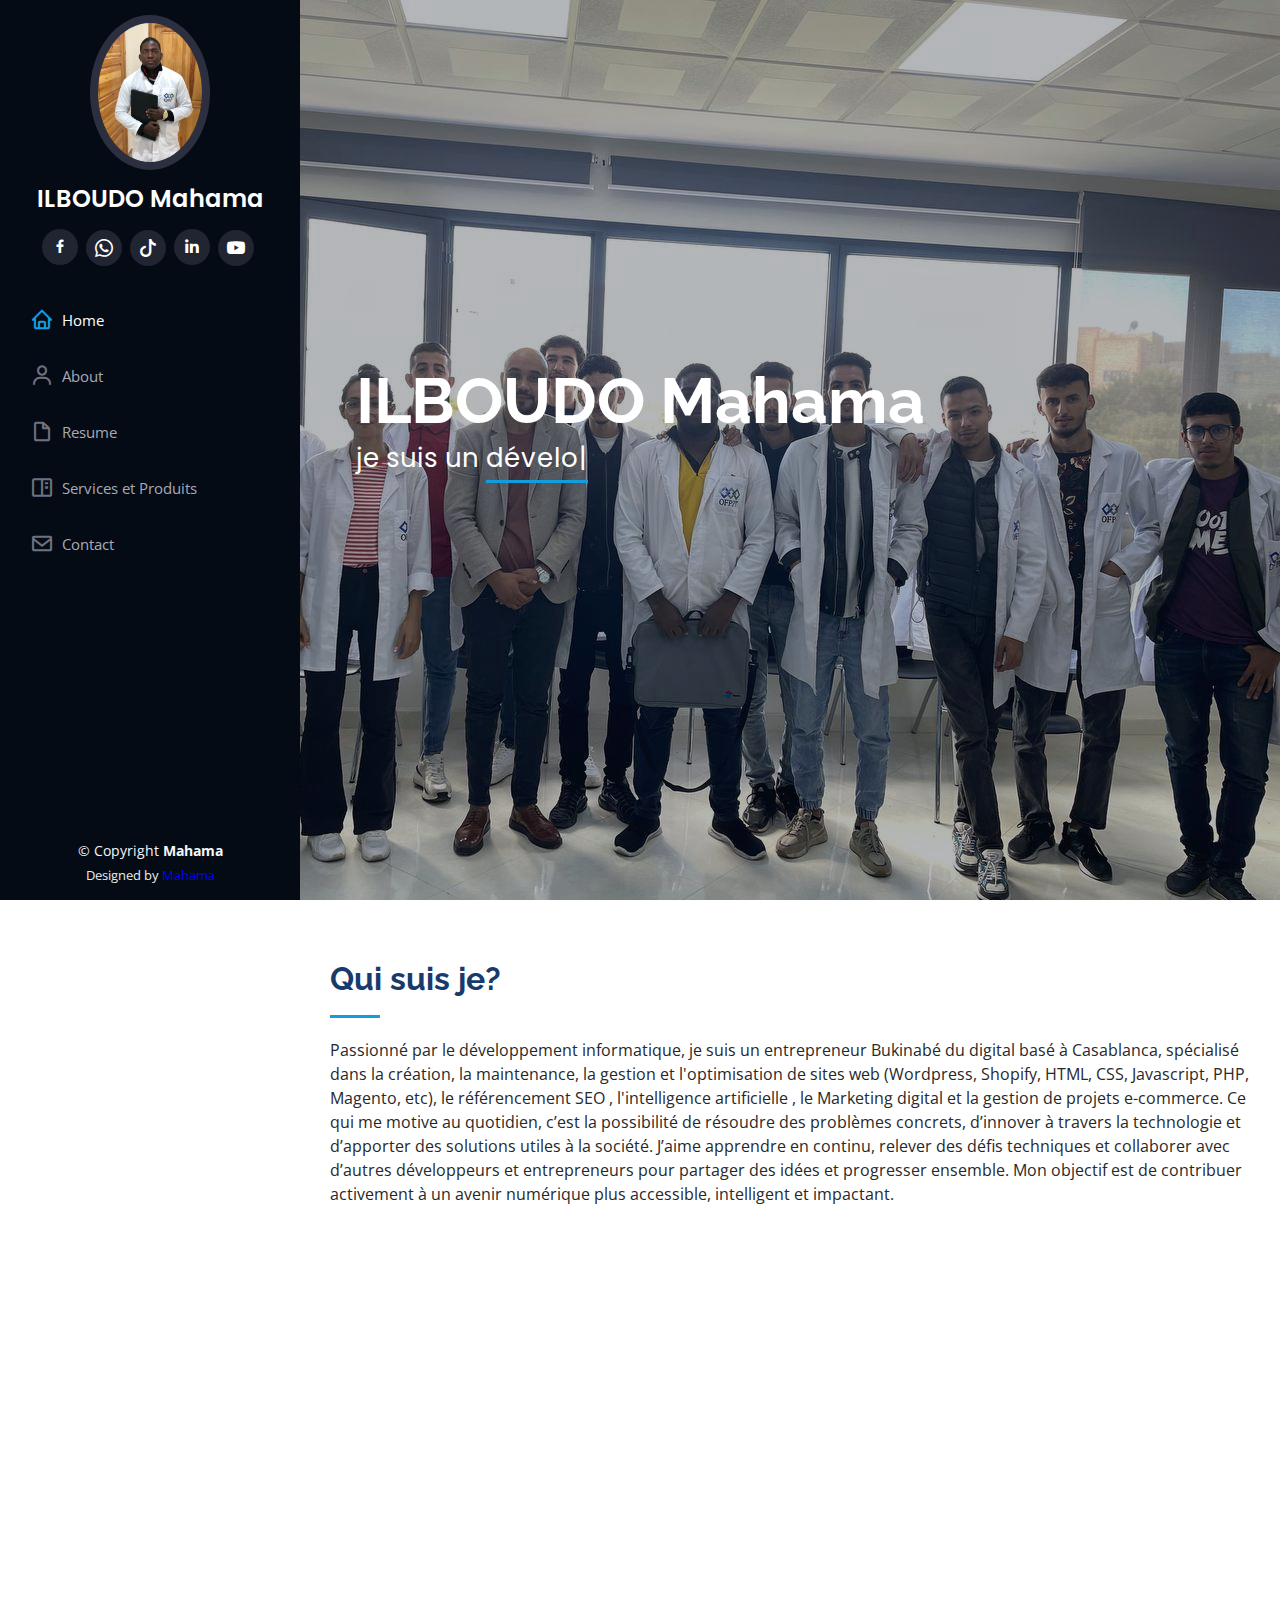
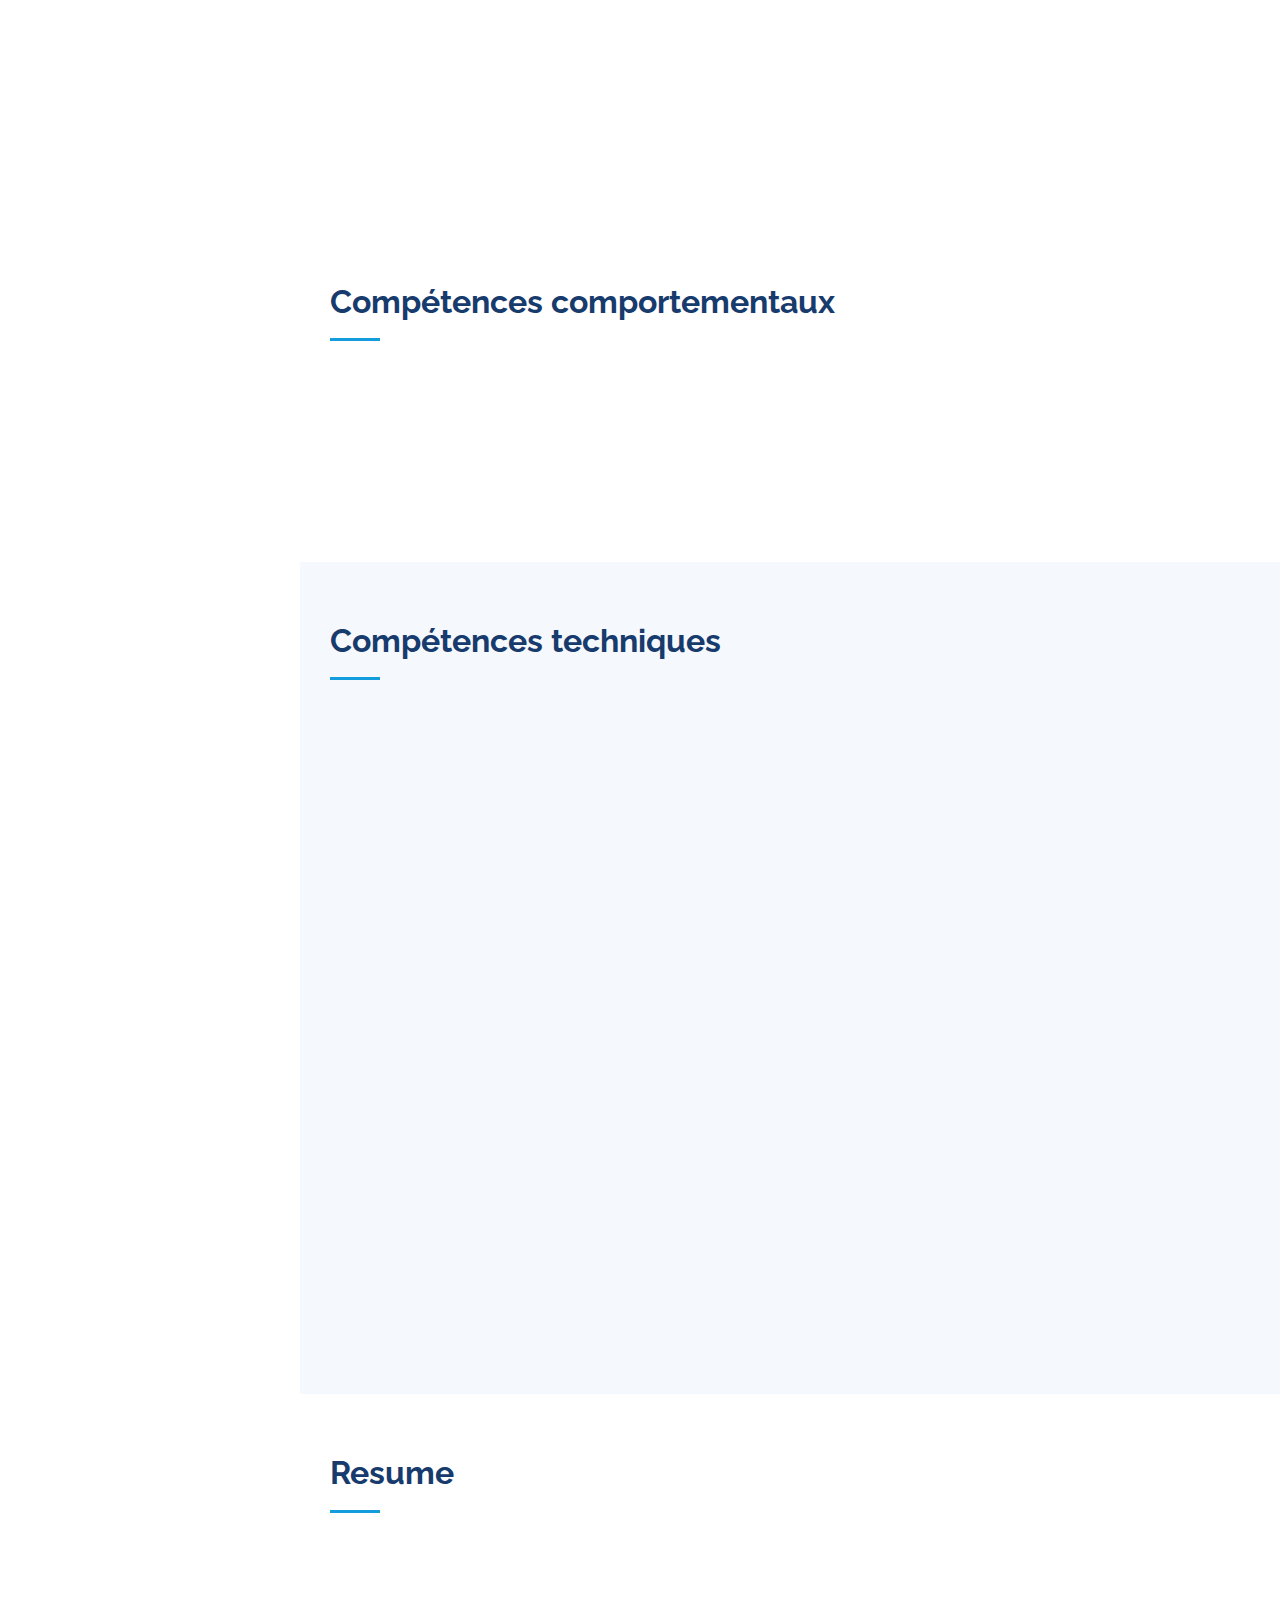
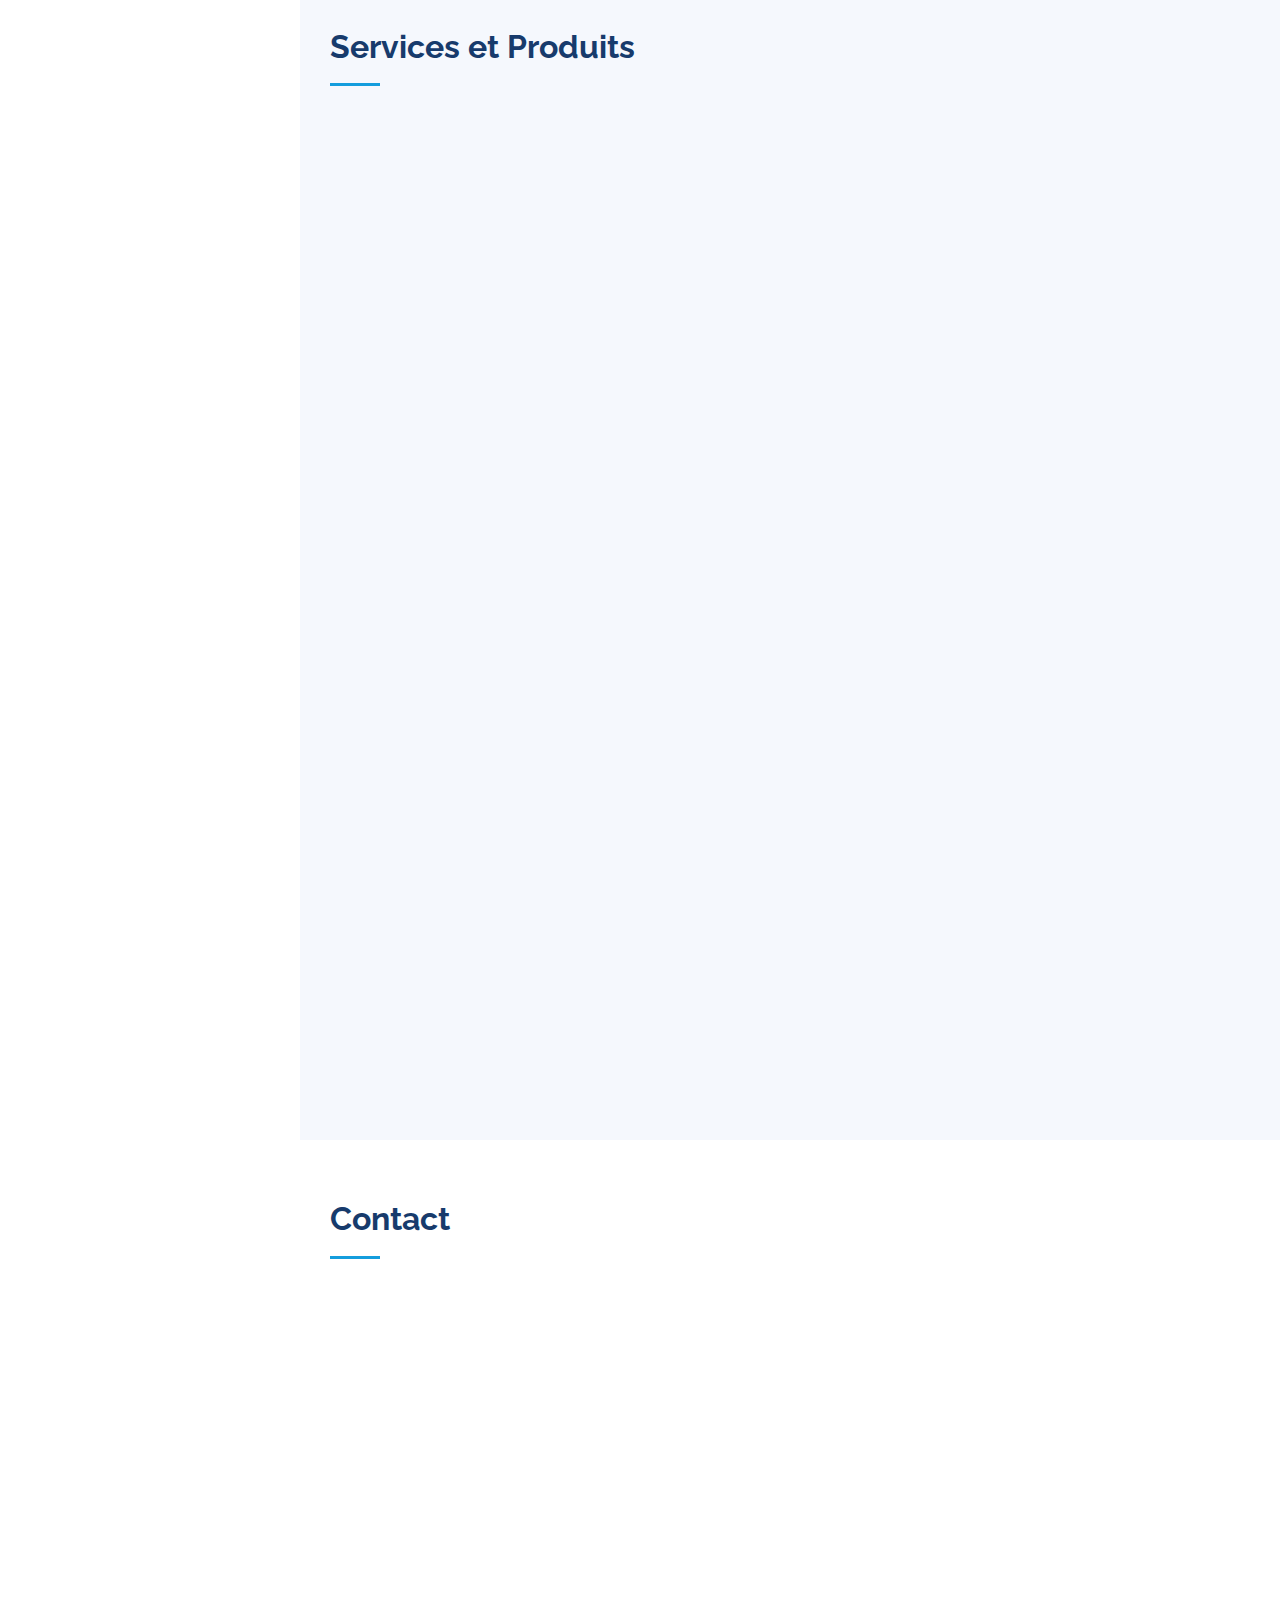
==== index.html @ ee6027db "Update index.html" ====
<!DOCTYPE html>
<html lang="en">

<head>
  <meta charset="utf-8">
  <meta content="width=device-width, initial-scale=1.0" name="viewport">

  <title>ILBOUDO Mahama</title>
  <meta content="" name="description">
  <meta content="" name="keywords">

  <!-- Favicons -->
  <link href="assets/img/logo.png" rel="icon">
  <link href="assets/img/logo.png" rel="apple-touch-icon">
  <!-- Google Fonts -->
  <link href="https://fonts.googleapis.com/css?family=Open+Sans:300,300i,400,400i,600,600i,700,700i|Raleway:300,300i,400,400i,500,500i,600,600i,700,700i|Poppins:300,300i,400,400i,500,500i,600,600i,700,700i" rel="stylesheet">

  <!-- Vendor CSS Files -->
  <link href="assets/vendor/aos/aos.css" rel="stylesheet">
  <link href="assets/vendor/bootstrap/css/bootstrap.min.css" rel="stylesheet">
  <link href="assets/vendor/bootstrap-icons/bootstrap-icons.css" rel="stylesheet">
  <link href="assets/vendor/boxicons/css/boxicons.min.css" rel="stylesheet">
  <link href="assets/vendor/glightbox/css/glightbox.min.css" rel="stylesheet">
  <link href="assets/vendor/swiper/swiper-bundle.min.css" rel="stylesheet">

  <!-- Template Main CSS File -->
  <link href="assets/css/style.css" rel="stylesheet">

  <!-- =======================================================
  * Template Name: iPortfolio
  * Updated: May 30 2023 with Bootstrap v5.3.0
  * Template URL: https://bootstrapmade.com/iportfolio-bootstrap-portfolio-websites-template/
  * Author: BootstrapMade.com
  * License: https://bootstrapmade.com/license/
  ======================================================== -->
</head>

<body>

  <!-- ======= Mobile nav toggle button ======= -->
  <i class="bi bi-list mobile-nav-toggle d-xl-none"></i>

  <!-- ======= Header ======= -->
  <header id="header">
    <div class="d-flex flex-column">

      <div class="profile">
        <img src="assets/img/MAHAMA2.jpg" alt="" class="img-fluid rounded-circle">
        <h1 class="text-light"><a href="index.html">ILBOUDO Mahama</a></h1>
        <div class="social-links mt-3 text-center">
          <a href="https://web.facebook.com/mahama.ilboudo.71" class="facebook"><i class="bx bxl-facebook"></i></a>
          
          <a href="https://wa.me/message/IKQDSU5A73U2H1" class="google-plus"><i class="bi bi-whatsapp"></i></i></a>
          <a href="https://www.tiktok.com/@Adobecan" class="google-plus"><i class="bi bi-tiktok"></i></i></a>
          
          <a href="https://www.linkedin.com/in/mahama-ilboudo-3034002a0/" class="whatsapp"><i class="bx bxl-linkedin"></i></a>
          <a href="https://www.youtube.com/@digitaleinfo3432" class="google-plus"><span class="bi bi-youtube"></span></a>
        </div>
      </div>

      <nav id="navbar" class="nav-menu navbar">
        <ul>
          <li><a href="#hero" class="nav-link scrollto active"><i class="bx bx-home"></i> <span>Home</span></a></li>
          <li><a href="#about" class="nav-link scrollto"><i class="bx bx-user"></i> <span>About</span></a></li>
          <li><a href="#resume" class="nav-link scrollto"><i class="bx bx-file-blank"></i> <span>Resume</span></a></li>
          <li><a href="#portfolio" class="nav-link scrollto"><i class="bx bx-book-content"></i> <span>Services et Produits</span></a></li>
          <li><a href="#contact" class="nav-link scrollto"><i class="bx bx-envelope"></i> <span>Contact</span></a></li>
        </ul>
      </nav><!-- .nav-menu -->
    </div>
  </header><!-- End Header -->

  <!-- ======= Hero Section ======= -->
  <section id="hero" class="d-flex flex-column justify-content-center align-items-center">
    <div class="hero-container" data-aos="fade-in">
      <h1>ILBOUDO Mahama</h1>
      <p>je suis un <span class="typed" data-typed-items="développeur full stack,Gestionnaire de contenu web,designer web,redacteur web,semi Freelancer"></span></p>
    </div>
  </section><!-- End Hero -->

  <main id="main">

    <!-- ======= About Section ======= -->
    <section id="about" class="about">
      <div class="container">

        <div class="section-title">
          <h2>Qui suis je?</h2>
          <p>
            
            Passionné par le développement informatique, je suis un entrepreneur Bukinabé du digital basé à Casablanca, spécialisé dans la création, la maintenance, la gestion et l'optimisation de sites web (Wordpress, Shopify, HTML, CSS, Javascript, PHP, Magento, etc), le référencement SEO , l'intelligence artificielle , le Marketing digital et la gestion de projets e-commerce. Ce qui me motive au quotidien, c’est la possibilité de résoudre des problèmes concrets, d’innover à travers la technologie et d’apporter des solutions utiles à la société. J’aime apprendre en continu, relever des défis techniques et collaborer avec d’autres développeurs et entrepreneurs pour partager des idées et progresser ensemble. Mon objectif est de contribuer activement à un avenir numérique plus accessible, intelligent et impactant.</p>
        </div>

        <div class="row">
          <div class="col-lg-4" data-aos="fade-right">
            <img src="assets/img/MAHAMA2.jpg" class="img-fluid" alt="">
          </div>
          <div class="col-lg-8 pt-4 pt-lg-0 content" data-aos="fade-left">
            <h3>  web full stack  &amp;  Gestionnaire de contenu web &amp; redacteur web.</h3>
            <p class="fst-italic">
              Chef d’équipe du département de la cellule de référencement de Fournipro.ma depuis fin 2023 jusqu'a nos jours, actuellement en Master, et titulaire d’une licence en développement informatique de l’INGI (Institut Noble de Gestion et d’Informatique). Diplômé de l’OFPPT (Office de la Formation Professionnelle et de la Promotion du Travail au Maroc) et de l’ISTA (Institut Spécialisé de Technologie Appliquée) en développement digital, option web full stack.Suis spécialisé dans la création, la maintenance, la gestion et l’optimisation de sites web (Wordpress, Shopify, HTML, CSS, Javascript, PHP, Magento, etc), le référencement SEO, l’intelligence artificielle, le marketing digital et la gestion de projets e-commerce.
            </p>
            <div class="row">
              <div class="col-lg-6">
                <ul>
                  <li><i class="bi bi-chevron-right"></i> <strong>Date Naissance:</strong> <span>2 NOVEMBRE 1997</span></li>
                  <li><i class="bi bi-chevron-right"></i> <strong>Age:</strong> <span>28</span></li>
                  <li><i class="bi bi-chevron-right"></i> <strong>Freelancer:</strong> <span>Semi disponible</span></li>
                  <li><i class="bi bi-chevron-right"></i> <strong>Telephone au Maroc:</strong> <span>+212 651-114235</span></li>                 
                </ul>
              </div>
              <div class="col-lg-6">
                <ul>
                  <li><i class="bi bi-chevron-right"></i> <strong>Telephone au Burkina:</strong> <span>+226 73837349</span></li>
                  <li><i class="bi bi-chevron-right"></i> <strong>ville au Maroc:</strong> <span>Casablanca</span></li>
                  
                  <li><i class="bi bi-chevron-right"></i> <strong>ville au Burkina:</strong> <span>Ouagadougou</span></li>
                  <li><i class="bi bi-chevron-right"></i> <strong>email:</strong> <span>mah.programmation15@gmail.com</span></li>

                  

                </ul>
              </div>
            </div>
            <p>
              
            </p>
          </div>
        </div>

      </div>
    </section><!-- End About Section -->

    <!-- ======= Facts Section ======= -->
    <section id="facts" class="facts">
      <div class="container">

        <div class="section-title">
          <h2>Compétences comportementaux</h2>
        </div>

        <div class="row no-gutters">

          <div class="col-lg-3 col-md-6 d-md-flex align-items-md-stretch" data-aos="fade-up">
            <div class="count-box">
              <i class="bi bi-emoji-smile"></i>
              <h4>CREATIVITÉ
              </h4>
            </div>
          </div>

          <div class="col-lg-3 col-md-6 d-md-flex align-items-md-stretch" data-aos="fade-up" data-aos-delay="100">
            <div class="count-box">
              <i class="bi bi-journal-richtext"></i>
              <h4>AUTO FORMATION</h4>
            </div>
          </div>

          <div class="col-lg-3 col-md-6 d-md-flex align-items-md-stretch" data-aos="fade-up" data-aos-delay="200">
            <div class="count-box">
              <i class="bi bi-headset"></i>
              <h4>ESPRIT D'ANALYSE</h4>
            </div>
          </div>

          <div class="col-lg-3 col-md-6 d-md-flex align-items-md-stretch" data-aos="fade-up" data-aos-delay="300">
            <div class="count-box">
              <i class="bi bi-people"></i>
              <h4>ESPRIT D'EQUIPE</h4>
            </div>
          </div>

        </div>

      </div>
    </section><!-- End Facts Section -->

    <!-- ======= Skills Section ======= -->
    <section id="skills" class="skills section-bg">
      <div class="container">

        <div class="section-title">
          <h2>Compétences techniques</h2>
        </div>

        <div class="row skills-content">

          <div class="col-lg-3" data-aos="fade-up" data-aos-delay="100">
            <h3><b>-Microsoft office</b></h3>
            <div class="progress">
              <span class="skill">Word <i class="val">60%</i></span>
              <div class="progress-bar-wrap">
                <div class="progress-bar" role="progressbar" aria-valuenow="60" aria-valuemin="0" aria-valuemax="100"></div>
              </div>
            </div>
            <div class="progress">
              <span class="skill">PowerPoint <i class="val">50%</i></span>
              <div class="progress-bar-wrap">
                <div class="progress-bar" role="progressbar" aria-valuenow="50" aria-valuemin="0" aria-valuemax="100"></div>
              </div>
            </div>
            <div class="progress">
              <span class="skill">Outlook <i class="val">50%</i></span>
              <div class="progress-bar-wrap">
                <div class="progress-bar" role="progressbar" aria-valuenow="50" aria-valuemin="0" aria-valuemax="100"></div>
              </div>
            </div>

            <div class="progress">
              <span class="skill">Excel <i class="val">40%</i></span>
              <div class="progress-bar-wrap">
                <div class="progress-bar" role="progressbar" aria-valuenow="40" aria-valuemin="0" aria-valuemax="100"></div>
              </div>
            </div>

    

          </div>
          <div class="col-lg-3" data-aos="fade-up" data-aos-delay="100">
            <h3><b>Web Design Et ADOBE</b></h3>
            <div class="progress">
              <span class="skill">canva <i class="val">80%</i></span>
              <div class="progress-bar-wrap">
                <div class="progress-bar" role="progressbar" aria-valuenow="80" aria-valuemin="0" aria-valuemax="100"></div>
              </div>
            </div>
            <div class="progress">
              <span class="skill">Figma<i class="val">50%</i></span>
              <div class="progress-bar-wrap">
                <div class="progress-bar" role="progressbar" aria-valuenow="60" aria-valuemin="0" aria-valuemax="100"></div>
              </div>
            </div>
            <div class="progress">
              <span class="skill">Photoshop<i class="val">40%</i></span>
              <div class="progress-bar-wrap">
                <div class="progress-bar" role="progressbar" aria-valuenow="50" aria-valuemin="0" aria-valuemax="100"></div>
              </div>
            </div>
            <div class="progress">
              <span class="skill">Illustrator <i class="val">30%</i></span>
              <div class="progress-bar-wrap">
                <div class="progress-bar" role="progressbar" aria-valuenow="40" aria-valuemin="0" aria-valuemax="100"></div>
              </div>
            </div>

          </div>
          <div class="col-lg-3" data-aos="fade-up" data-aos-delay="100">
            <h3><b>Developpement back end</b></h3>
            <div class="progress">
              <span class="skill">MySQL <i class="val">80%</i></span>
              <div class="progress-bar-wrap">
                <div class="progress-bar" role="progressbar" aria-valuenow="80" aria-valuemin="0" aria-valuemax="100"></div>
              </div>
            </div>
            <div class="progress">
              <span class="skill">laravel<i class="val">60%</i></span>
              <div class="progress-bar-wrap">
                <div class="progress-bar" role="progressbar" aria-valuenow="75" aria-valuemin="0" aria-valuemax="100"></div>
              </div>
            </div>
            <div class="progress">
              <span class="skill">PHP <i class="val">50%</i></span>
              <div class="progress-bar-wrap">
                <div class="progress-bar" role="progressbar" aria-valuenow="65" aria-valuemin="0" aria-valuemax="100"></div>
              </div>
            </div>
            <div class="progress">
              <span class="skill">MONGODB<i class="val">40%</i></span>
              <div class="progress-bar-wrap">
                <div class="progress-bar" role="progressbar" aria-valuenow="60" aria-valuemin="0" aria-valuemax="100"></div>
              </div>
            </div>
           
            
          </div>
        
<div class="col-lg-3" data-aos="fade-up" data-aos-delay="100">
            <h3><b>Sites web statiques(mesure)</b></h3>
            <div class="progress">
              <span class="skill">HTML <i class="val">95%</i></span>
              <div class="progress-bar-wrap">
                <div class="progress-bar" role="progressbar" aria-valuenow="95" aria-valuemin="0" aria-valuemax="100"></div>
              </div>
            </div>

            <div class="progress">
              <span class="skill">CSS <i class="val">80%</i></span>
              <div class="progress-bar-wrap">
                <div class="progress-bar" role="progressbar" aria-valuenow="80" aria-valuemin="0" aria-valuemax="100"></div>
              </div>
            </div>
            <div class="progress">
              <span class="skill">Bootstrap <i class="val">70%</i></span>
              <div class="progress-bar-wrap">
                <div class="progress-bar" role="progressbar" aria-valuenow="70" aria-valuemin="0" aria-valuemax="100"></div>
              </div>
            </div>

            <div class="progress">
              <span class="skill">JavaScript et Jquery  <i class="val">65%</i></span>
              <div class="progress-bar-wrap">
                <div class="progress-bar" role="progressbar" aria-valuenow="65" aria-valuemin="0" aria-valuemax="100"></div>
              </div>
            </div>

          </div>

          <div class="col-lg-3" data-aos="fade-up">
                <h3><b>Sites web dynamiques</b></h3>
                <div class="progress">
                  <span class="skill">MySQL <i class="val">80%</i></span>
                  <div class="progress-bar-wrap">
                    <div class="progress-bar" role="progressbar" aria-valuenow="80" aria-valuemin="0" aria-valuemax="100"></div>
                  </div>
                </div>
            
            <div class="progress">
              <span class="skill">PHP et PYTHON<i class="val">65%</i></span>
              <div class="progress-bar-wrap">
                <div class="progress-bar" role="progressbar" aria-valuenow="65" aria-valuemin="0" aria-valuemax="100"></div>
              </div>
            </div>

            <div class="progress">
              <span class="skill">MONGODB <i class="val">65%</i></span>
              <div class="progress-bar-wrap">
                <div class="progress-bar" role="progressbar" aria-valuenow="65" aria-valuemin="0" aria-valuemax="100"></div>
              </div>
            </div>
            

           
           
          </div>

          <div class="col-lg-3" data-aos="fade-up" data-aos-delay="100">
              <h3><b>intelligence artificielle</b></h3>
            <div class="progress">
              <span class="skill">Le Texte : ChatGPT, DeepSeek, Gemini, etc<i class="val">90%</i></span>
              <div class="progress-bar-wrap">
                <div class="progress-bar" role="progressbar" aria-valuenow="90" aria-valuemin="0" aria-valuemax="100"></div>
              </div>
            </div>

              <div class="progress">
                <span class="skill">L'Image : Midjourney, DALL·E 3, etc<i class="val">65%</i></span>
                <div class="progress-bar-wrap">
                  <div class="progress-bar" role="progressbar" aria-valuenow="65" aria-valuemin="0" aria-valuemax="100"></div>
                </div>
              </div>
              
            
            <div class="progress">
              <span class="skill">La Voix / Audio : ElevenLabs, Suno AI, etc <i class="val">50%</i></span>
              <div class="progress-bar-wrap">
                <div class="progress-bar" role="progressbar" aria-valuenow="50" aria-valuemin="0" aria-valuemax="100"></div>
              </div>
            </div>
           


          </div>
          <div class="col-lg-3" data-aos="fade-up" data-aos-delay="100">
            <h3><b>Gestion De Base De Donnée</b></h3>
            <div class="progress">
              <span class="skill">MySQL <i class="val">80%</i></span>
              <div class="progress-bar-wrap">
                <div class="progress-bar" role="progressbar" aria-valuenow="80" aria-valuemin="0" aria-valuemax="100"></div>
              </div>
            </div>

            <div class="progress">
              <span class="skill">MONGODB <i class="val">65%</i></span>
              <div class="progress-bar-wrap">
                <div class="progress-bar" role="progressbar" aria-valuenow="65" aria-valuemin="0" aria-valuemax="100"></div>
              </div>
            </div>
            <div class="progress">
              <span class="skill">Oracle SQL Developper <i class="val">35%</i></span>
              <div class="progress-bar-wrap">
                <div class="progress-bar" role="progressbar" aria-valuenow="35" aria-valuemin="0" aria-valuemax="100"></div>
              </div>
            </div>
          </div>
         
          <div class="col-lg-3" data-aos="fade-up" data-aos-delay="100">
            <h3><b>Technologies CMS et Approche Agile</b></h3>
            <div class="progress">
              <span class="skill">WordPress/Magento/shopify<i class="val">65%</i></span>
              <div class="progress-bar-wrap">
                <div class="progress-bar" role="progressbar" aria-valuenow="65" aria-valuemin="0" aria-valuemax="100"></div>
              </div>
            </div>

            <div class="progress">
              <span class="skill">Hostinger/SiteGround/Bluehost/OVHcloud<i class="val">70%</i></span>
              <div class="progress-bar-wrap">
                <div class="progress-bar" role="progressbar" aria-valuenow="70" aria-valuemin="0" aria-valuemax="100"></div>
              </div>
            </div>

            <div class="progress">
              <span class="skill">GIT HUB ET GIT LAB;JIRA et UML <i class="val">45%</i></span>
              <div class="progress-bar-wrap">
                <div class="progress-bar" role="progressbar" aria-valuenow="45" aria-valuemin="0" aria-valuemax="100"></div>
              </div>
            </div>

          </div>

        </div>

      </div>
    </section><!-- End Skills Section -->

    <!-- ======= Resume Section ======= -->
    <section id="resume" class="resume">
      <div class="container">

        <div class="section-title">
          <h2>Resume</h2>
          
        </div>
            
        <div class="row">
          <div class="col-lg-6" data-aos="fade-up">
            <h3 class="resume-title">Resumé</h3>
            <div class="resume-item pb-0">
              <h4>ILBOUDO Mahama</h4>
              <ul>
                <li>Ouagadougou,pissy</li>
                <li>(+226) 73837349</li>
                <li>(+212) 651-114235</li>
                <li>mah.programmation15@gmail.com</li>
                <li>mahamailboudo15@gmail.com</li>
              </ul>
            </div>

            <h3 class="resume-title">Formations</h3>
            <div class="resume-item">
              <h4>Master en developpement informatique (de nos jours) </h4>
              <h5>2024 - Nos jours</h5>
              <p style="color: blue;"><em>Institut Noble de Gestion et d’Informatique ,Casablanca au Maroc</em></p>
              <p>Actuellement en Master en développement informatique, une formation avancée axée sur les technologies émergentes telles que l’intelligence artificielle, le cloud computing, la cybersécurité, les architectures logicielles modernes, le DevOps et les méthodes agiles. Ce parcours vise à approfondir mes compétences en conception, développement et gestion de solutions numériques complexes, tout en intégrant les enjeux actuels de performance, d’innovation et de transformation digitale.
              </p>
            </div>
            <div class="resume-item">
              <h4>Licence en developpement informatique </h4>
              <h5>2023 - 2024</h5>
              <p style="color: blue;"><em>Institut Noble de Gestion et d’Informatique ,Casablanca au Maroc</em></p>
              <p>Titulaire d’une licence en développement informatique obtenue à l’INGI (Institut Noble de Gestion et d’Informatique), où j’ai acquis des compétences solides en programmation, conception de systèmes, bases de données, et développement d’applications web et mobiles.
              </p>
            </div>
            <div class="resume-item">
              <h4>Diplome de technicien spécecialisé en developpement digital option web full stack </h4>
              <h5>2021 - 2023</h5>
              <p style="color: blue;"><em>Institut Spécialisé de Technologie Appliquée de Dakhla au Maroc</em></p>
              <p>Diplômé de l’OFPPT (Office de la formation professionel et la promotion du travail) et de l’ISTA (Institut Spécialisé de Technologie Appliquée) en développement digital, option web full stack, avec une formation axée sur la création de sites web dynamiques, la maîtrise des langages front-end et back-end, ainsi que la gestion de projets numériques.
              </p>
            </div>
            <div class="resume-item">
              <h4>BACCALAUREATS  SCIENTIFIQUE SERIE D</h4>
              <h5>2017 - 2021</h5>
              <p style="color: blue;"><em>lycée Privé Sinfra,Ouagadougou</em></p>
            </div>
            
          </div>
          <div class="col-lg-6" data-aos="fade-up" data-aos-delay="100">
            <h3 class="resume-title">Experiences professionnels et autres</h3>
             <div class="resume-item">
              <h4>GESTIONNAIRE DE CONTENU WEB dans la société <span href="https://www.fournipro.ma/" style="color:red">Fournipro.ma</span> <span style="color:blue">(fin 2023 jusqu'à nos jours)</span> au Maroc</h4>
              <ul>
                <li>Chef d’équipe du département la cellule de référencement</li>
                <li>Traitement des mails entrants concernant le référencement et mise à jour</li>
                <li>Alimentation de la page d'accueil du site</li>
                <li>Référencement des produits sur le site</li>
                <li>Developpement de pages web</li>
                <li>Mise à jours des produits sur le site</li>
                <li>Recherche des produits</li>
                <li>Supervision des activités globales de la cellule</li>
              </ul>
            </div>
            <div class="resume-item">
              <h4>Stagiaire Etudiant à wilaya Dakhla au Maroc</h4>
              <ul>
                <li>developpement d'une application de gestion de contacts avec JavaScript</li>
                <li>Saisie de donné dans l'application</li>
              </ul>
            </div>
            <div class="resume-item">
              <h4>CERTIFICATIONS ET ATTESTATIONS</h4>
              <ul>
                <li>Attestations de Stage à wilaya dakhla,Maroc</li>
                <li>certificat en Word</li>
                <li>certificat en Excel</li>
                <li>certifié en canva</li>
              </ul>
            </div>
            <div class="resume-item">
              <h4>PROJETS</h4>
              <ul>
                <li>developpement de mon portfolio</li>
                <li>developpement d'une application CRUD avec Node js et PHP</li>
                <li>developpement d'un Site e-ecommerce de vente de vêtement et accassoires avec php et JavaScript</li>
                <li>developpement d'une application de gestion de contacts avec JavaScript</li>
                
              </ul>
            <div class="resume-item">
              <h4>Langues parlée</h4>
              <ul>
                <li>Francais(parlé et ecrit)</li>
                <li>anglais(ecrit)</li>
                <li>Moorée(parlé)</li>
                
              </ul>
            </div>
          </div>
        </div>

      </div>
    </section><!-- End Resume Section -->

    <!-- ======= Portfolio Section ======= -->
    <section id="portfolio" class="portfolio section-bg">
      <div class="container">

        <div class="section-title">
          <h2>Services et Produits</h2>
        </div>

        <div class="row" data-aos="fade-up">
          <div class="col-lg-12 d-flex justify-content-center">
            <ul id="portfolio-flters">
              <li data-filter="*" class="filter-active">TOUT</li>
              <li data-filter=".filter-app">Services</li>
              <li data-filter=".filter-card">Formations</li>
              <li data-filter=".filter-web">Produits</li>
            </ul>
          </div>
        </div>

        <div class="row portfolio-container" data-aos="fade-up" data-aos-delay="100">

          <div class="col-lg-4 col-md-6 portfolio-item filter-app">
            <div class="portfolio-wrap">
              <img src="assets/img/portfolio/service1.png" style="height: 350px;" class="img-fluid" alt="">
              <div class="portfolio-links">
                <a href="assets/img/portfolio/service1.png"   data-gallery="portfolioGallery" class="portfolio-lightbox" title="Notre expertise dans la création de sites web vous garantit une présence en ligne convaincante. Que vous ayez besoin d'un site d'entreprise, e-commerce, professionnel, pour un restaurant, un artiste ou un organisme à but non lucratif, nous sommes là pour concevoir une plateforme sur mesure qui atteint vos objectifs."><i class="bx bx-plus"></i></a>
                <a href="Service-details.html" title="More Details"><i class="bx bx-link"></i></a>
              </div>
            </div>
          </div>

          <div class="col-lg-4 col-md-6 portfolio-item filter-web">
            <div class="portfolio-wrap">
              <img src="assets/img/portfolio/formation1.png" style="height: 350px;" class="img-fluid" alt="">
              <div class="portfolio-links">
                <a href="assets/img/portfolio/formation1.png" data-gallery="portfolioGallery" class="portfolio-lightbox" title="Vous etes commerçants,formateurs,entrepreneurs,etc, et vous avez besoin de vendre vos produits et Services ou de multiplié vos vente sur whatsapp???  Amplifiez vos ventes sur WhatsApp avec BotMaster qui est notre outil révolutionnaire.Avec BotMaster,vous Pouvez:</br> extraire les contacts de vos groupes whatsapp</br>enregistré les contact de vos groupes whatsapp</br>envoyé des message,des vidéos et des images simultanement en masse à vos contact et vos groupes whatsapp</br>envoyé des buttons personnalisées</br>Faire des menu et des cataloges de vente</br>"><i class="bx bx-plus"></i></a>
                <a href="Service-details.html" title="More Details"><i class="bx bx-link"></i></a>
              </div>
            </div>
          </div>

          <div class="col-lg-4 col-md-6 portfolio-item filter-app">
            <div class="portfolio-wrap">
              <img src="assets/img/portfolio/produit1.png" style="height: 350px;" class="img-fluid" alt="">
              <div class="portfolio-links">
                <a href="assets/img/portfolio/produit2.png" data-gallery="portfolioGallery" class="portfolio-lightbox" title="Confiez-nous la réalisation de vos besoins graphiques et donnez vie à votre vision créative. Que ce soit pour des affiches percutantes, des logos uniques, des montages vidéo captivants ou des flyers attrayants, notre équipe de graphistes talentueux vous offre des solutions sur mesure qui reflètent votre identité et captivent votre public cible. Faites confiance à notre expertise et obtenez des créations graphiques remarquables qui vous démarquent de la concurrence."><i class="bx bx-plus"></i></a>
                <a href="Service-details.html" title="More Details"><i class="bx bx-link"></i></a>
              </div>
            </div>
          </div>

          <div class="col-lg-4 col-md-6 portfolio-item filter-card">
            <div class="portfolio-wrap">
              <img src="assets/img/portfolio/service2.png" style="height: 350px;" class="img-fluid" alt="">
              <div class="portfolio-links">
                <a href="assets/img/portfolio/service2.png" data-gallery="portfolioGallery" class="portfolio-lightbox" title="Nos formations en marketing digital vous fourniront les connaissances et compétences nécessaires pour maîtriser les stratégies les plus efficaces. Restez compétitif dans un monde numérique en constante évolution et atteignez vos objectifs commerciaux grâce à notre expertise.Nos formations en marketing digital sont conçues pour s'adapter à votre emploi du temps chargé. Vous pouvez apprendre à votre rythme, où que vous soyez, grâce à notre plateforme en ligne conviviale"><i class="bx bx-plus"></i></a>
                <a href="Service-details.html" title="More Details"><i class="bx bx-link"></i></a>
              </div>
            </div>
          </div>

          <div class="col-lg-4 col-md-6 portfolio-item filter-web">
            <div class="portfolio-wrap">
              <img src="assets/img/portfolio/formation2.png" style="height: 350px;" class="img-fluid" alt="">
              <div class="portfolio-links">
                <a href="assets/img/portfolio/formation2.png" data-gallery="portfolioGallery" class="portfolio-lightbox" title="Explorez notre gamme de produits numériques de pointe, conçus pour améliorer votre productivité et votre expérience technologique. Des ordinateurs puissants aux PC portables légers, des claviers ergonomiques aux imprimantes performantes et des souris précises, nous vous offrons des solutions technologiques fiables pour répondre à tous vos besoins. Faites confiance à notre expertise et équipez-vous des meilleurs outils pour atteindre vos objectifs numériques."><i class="bx bx-plus"></i></a>
                <a href="Service-details.html" title="More Details"><i class="bx bx-link"></i></a>
              </div>
            </div>
          </div>

          <div class="col-lg-4 col-md-6 portfolio-item filter-app">
            <div class="portfolio-wrap">
              <img src="assets/img/portfolio/produit2.png" style="height: 350px;" class="img-fluid" alt="">
              <div class="portfolio-links">
                <a href="assets/img/portfolio/produit2.png" data-gallery="portfolioGallery" class="portfolio-lightbox" title="Faite nous confiance et nous confié la création de vos sites.Notre expertise dans la création de sites web vous garantit une présence en ligne convaincante. Que vous ayez besoin d'un site d'entreprise, e-commerce, professionnel, pour un restaurant, un artiste ou un organisme à but non lucratif, nous sommes là pour concevoir une plateforme sur mesure qui atteint vos objectifs."><i class="bx bx-plus"></i></a>
                <a href="Service-details.html" title="More Details"><i class="bx bx-link"></i></a>
              </div>
            </div>
          </div>

          <div class="col-lg-4 col-md-6 portfolio-item filter-card">
            <div class="portfolio-wrap">
              <img src="assets/img/portfolio/service3.png" style="height: 350px;" class="img-fluid" alt="">
              <div class="portfolio-links">
                <a href="assets/img/portfolio/service3.png" data-gallery="portfolioGallery" class="portfolio-lightbox" title="Développez votre créativité artistique et maîtrisez les compétences essentielles en graphisme avec nos formations de pointe. Apprenez les techniques de design, l'utilisation des logiciels graphiques et créez des visuels époustouflants. Devenez un graphiste professionnel et démarquez-vous dans l'industrie créative."><i class="bx bx-plus"></i></a>
                <a href="Service-details.html" title="More Details"><i class="bx bx-link"></i></a>
              </div>
            </div>
          </div>

          <div class="col-lg-4 col-md-6 portfolio-item filter-card">
            <div class="portfolio-wrap">
              <img src="assets/img/portfolio/formation3.png" style="height: 350px;" class="img-fluid" alt="">
              <div class="portfolio-links">
                <a href="assets/img/portfolio/formation3.png" data-gallery="portfolioGallery" class="portfolio-lightbox" title="Maîtrisez l'art de la création de sites web avec nos formations de pointe. Devenez un expert en codage, conception et expérience utilisateur. Créez des sites web professionnels, attrayants et optimisés pour les moteurs de recherche. Obtenez des compétences recherchées et ouvrez la porte à de nouvelles opportunités professionnelles passionnantes."><i class="bx bx-plus"></i></a>
                <a href="Service-details.html" title="More Details"><i class="bx bx-link"></i></a>
              </div>
            </div>
          </div>

          <div class="col-lg-4 col-md-6 portfolio-item filter-web">
            <div class="portfolio-wrap">
              <img src="assets/img/portfolio/produit3.png" style="height: 350px;" class="img-fluid" alt="">
              <div class="portfolio-links">
                <a href="assets/img/portfolio/produit3.png" data-gallery="portfolioGallery" class="portfolio-lightbox" title="Découvrez notre collection exclusive de produits de vente haut de gamme. Des chaussures élégantes aux sacs de luxe, des parfums envoûtants aux montres raffinées et des chapeaux tendance, nous vous offrons le choix ultime pour affirmer votre style. Obtenez des articles de qualité exceptionnelle qui ajoutent une touche d'élégance à votre garde-robe."><i class="bx bx-plus"></i></a>
                <a href="Service-details.html" title="More Details"><i class="bx bx-link"></i></a>
              </div>
            </div>
          </div>

        </div>

      </div>
    </section><!-- End Portfolio Section -->

    
    <!-- ======= Contact Section ======= -->
    <section id="contact" class="contact">
      <div class="container">

        <div class="section-title">
          <h2>Contact</h2>
        </div>

        <div class="row" data-aos="fade-in">

          <div class="col-lg-5 d-flex align-items-stretch">
            <div class="info">
              <div class="address">
                <i class="bi bi-geo-alt"></i>
                <h4>Address:</h4>
                <p>HAY AL WAHDA AVENUE ISKARNA RESIDENCE ALAE-EDDINE NR 525 DAKHLA AU MAROC</p>
              </div>

              <div class="email">
                <i class="bi bi-envelope"></i>
                <h4>Email:</h4>
                <p>mah.programmation15@gmail.com</p>
              </div>

              <div class="phone">
                <i class="bi bi-phone"></i>
                <h4>WhatsApp:</h4>
                <p>+212 651-114235 ou +226 73837349</p>
              </div>

              <iframe src="https://www.google.com/maps/embed?pb=!1m18!1m12!1m3!1d3940.3974299789966!2d-15.93748063745711!3d23.722147438573916!2m3!1f0!2f0!3f0!3m2!1i1024!2i768!4f13.1!3m3!1m2!1s0xc22485aaaaaaaab%3A0xe520dce50e7f4ec!2sIsta%20dakhla!5e0!3m2!1sfr!2s!4v1687002321902!5m2!1sfr!2s"  style="border:0; width: 100%; height: 290px;" frameborder="0" allowfullscreen="" loading="lazy" referrerpolicy="no-referrer-when-downgrade"></iframe>         
            </div>

          </div>
          
          <div class="col-lg-7 mt-5 mt-lg-0 d-flex align-items-stretch">
            <iframe width="853" height="600" src="https://www.youtube.com/embed/tTkHGw9UhoM" title="Google Vient De Fermer Son Intelligence Artificielle Après Avoir Révélé Cela" frameborder="0" allow="accelerometer; autoplay; clipboard-write; encrypted-media; gyroscope; picture-in-picture; web-share" allowfullscreen></iframe>
            </div>
          </div>

        </div>

      </div>
    </section><!-- End Contact Section -->

  </main><!-- End #main -->

  <!-- ======= Footer ======= -->
  <footer id="footer">
    <div class="container">
      <div class="copyright">
        &copy; Copyright <strong><span>Mahama</span></strong>
      </div>
      <div class="credits">
        <!-- All the links in the footer should remain intact. -->
        <!-- You can delete the links only if you purchased the pro version. -->
        <!-- Licensing information: https://bootstrapmade.com/license/ -->
        <!-- Purchase the pro version with working PHP/AJAX contact form: https://bootstrapmade.com/iportfolio-bootstrap-portfolio-websites-template/ -->
        Designed by <span style="color: blue;">Mahama</span></a>
      </div>
    </div>
  </footer><!-- End  Footer -->

  <a href="#" class="back-to-top d-flex align-items-center justify-content-center"><i class="bi bi-arrow-up-short"></i></a>

  <!-- Vendor JS Files -->
  <script src="assets/vendor/purecounter/purecounter_vanilla.js"></script>
  <script src="assets/vendor/aos/aos.js"></script>
  <script src="assets/vendor/bootstrap/js/bootstrap.bundle.min.js"></script>
  <script src="assets/vendor/glightbox/js/glightbox.min.js"></script>
  <script src="assets/vendor/isotope-layout/isotope.pkgd.min.js"></script>
  <script src="assets/vendor/swiper/swiper-bundle.min.js"></script>
  <script src="assets/vendor/typed.js/typed.umd.js"></script>
  <script src="assets/vendor/waypoints/noframework.waypoints.js"></script>
  <script src="assets/vendor/php-email-form/validate.js"></script>

  <!-- Template Main JS File -->
  <script src="assets/js/main.js"></script>

</body>

</html>
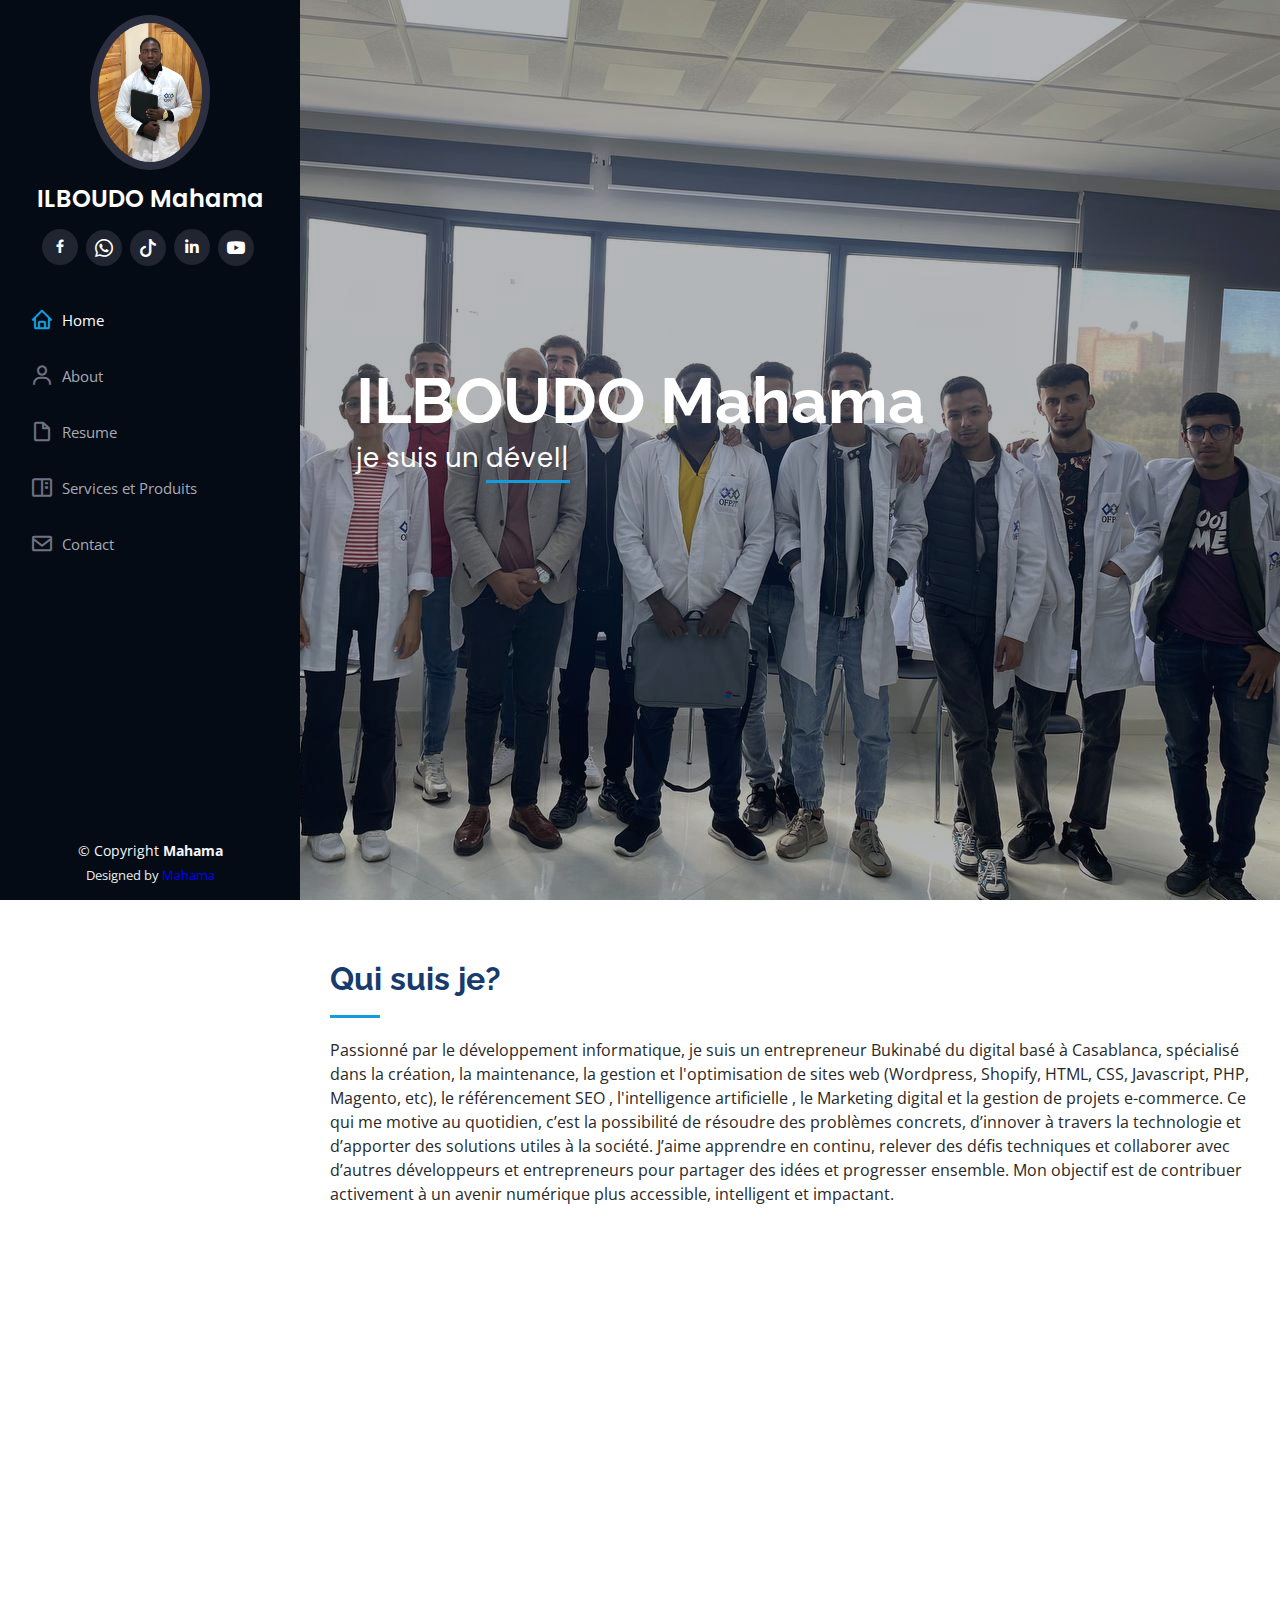
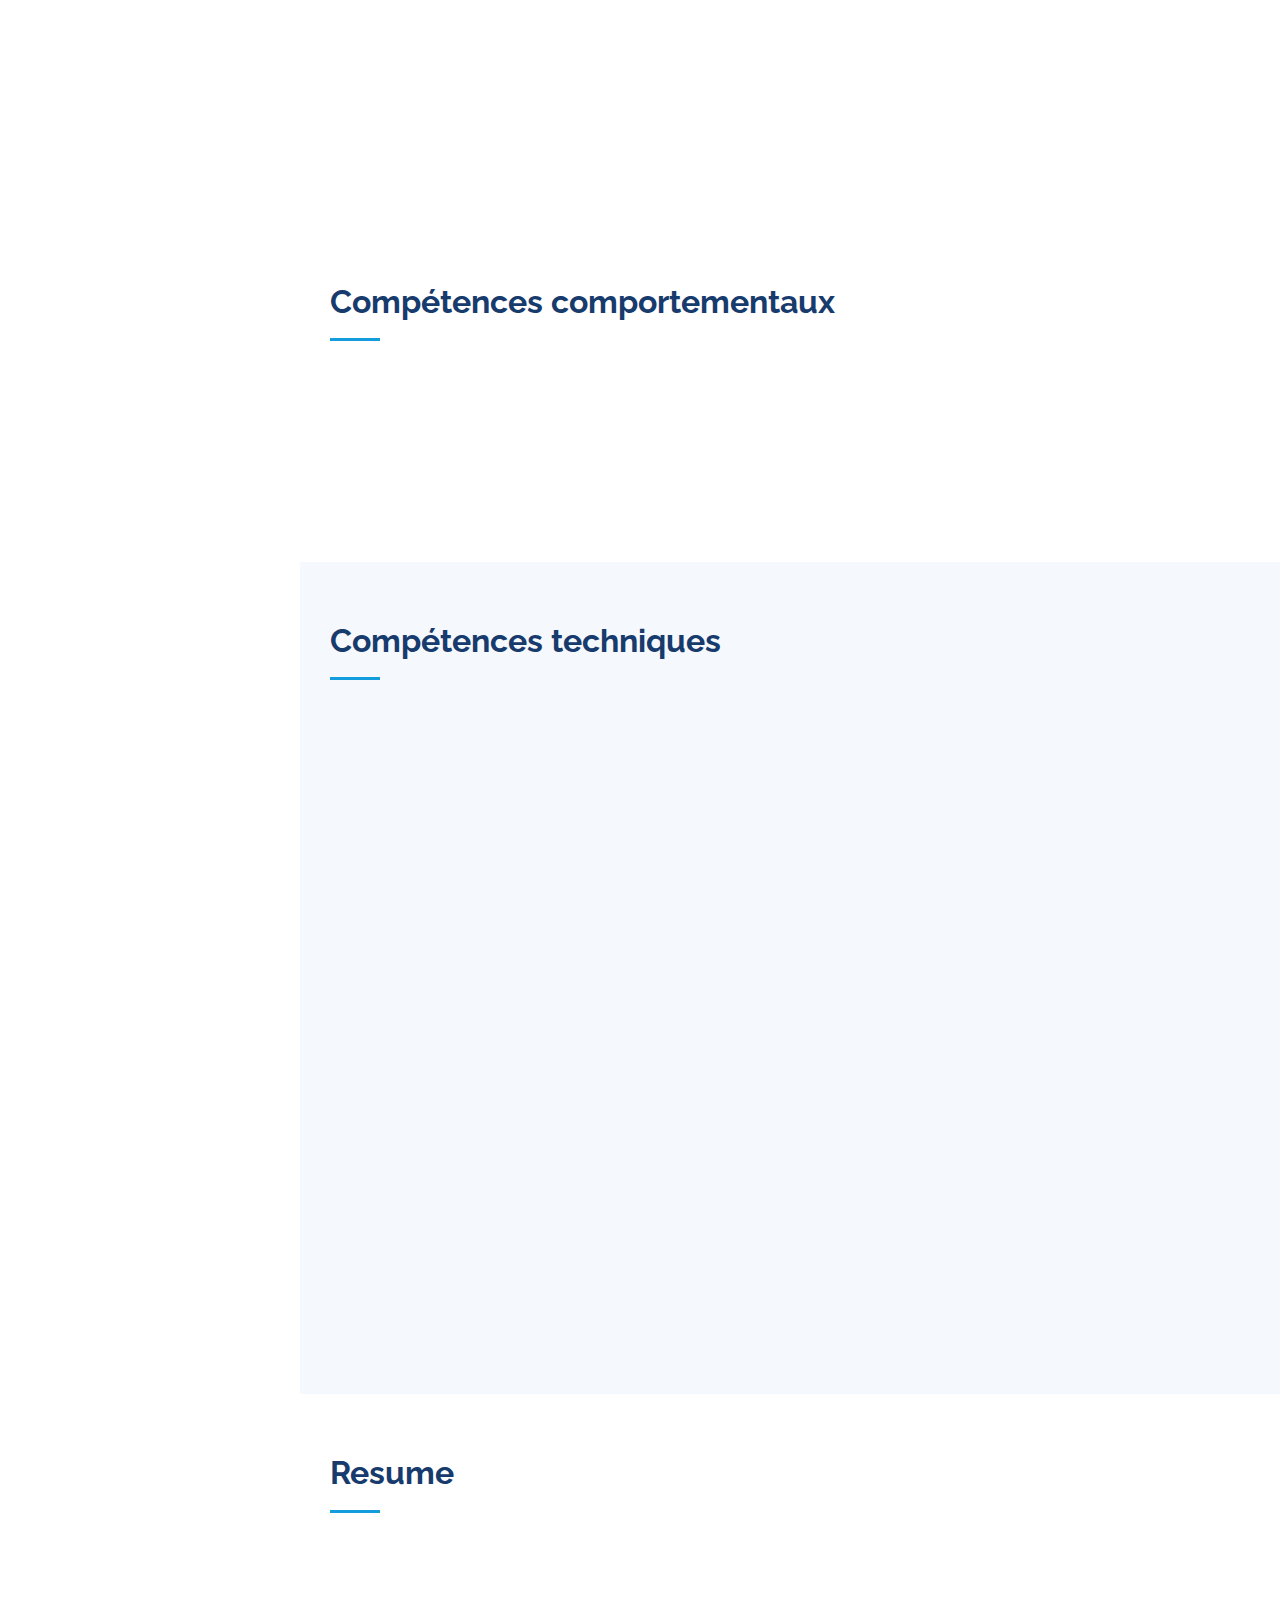
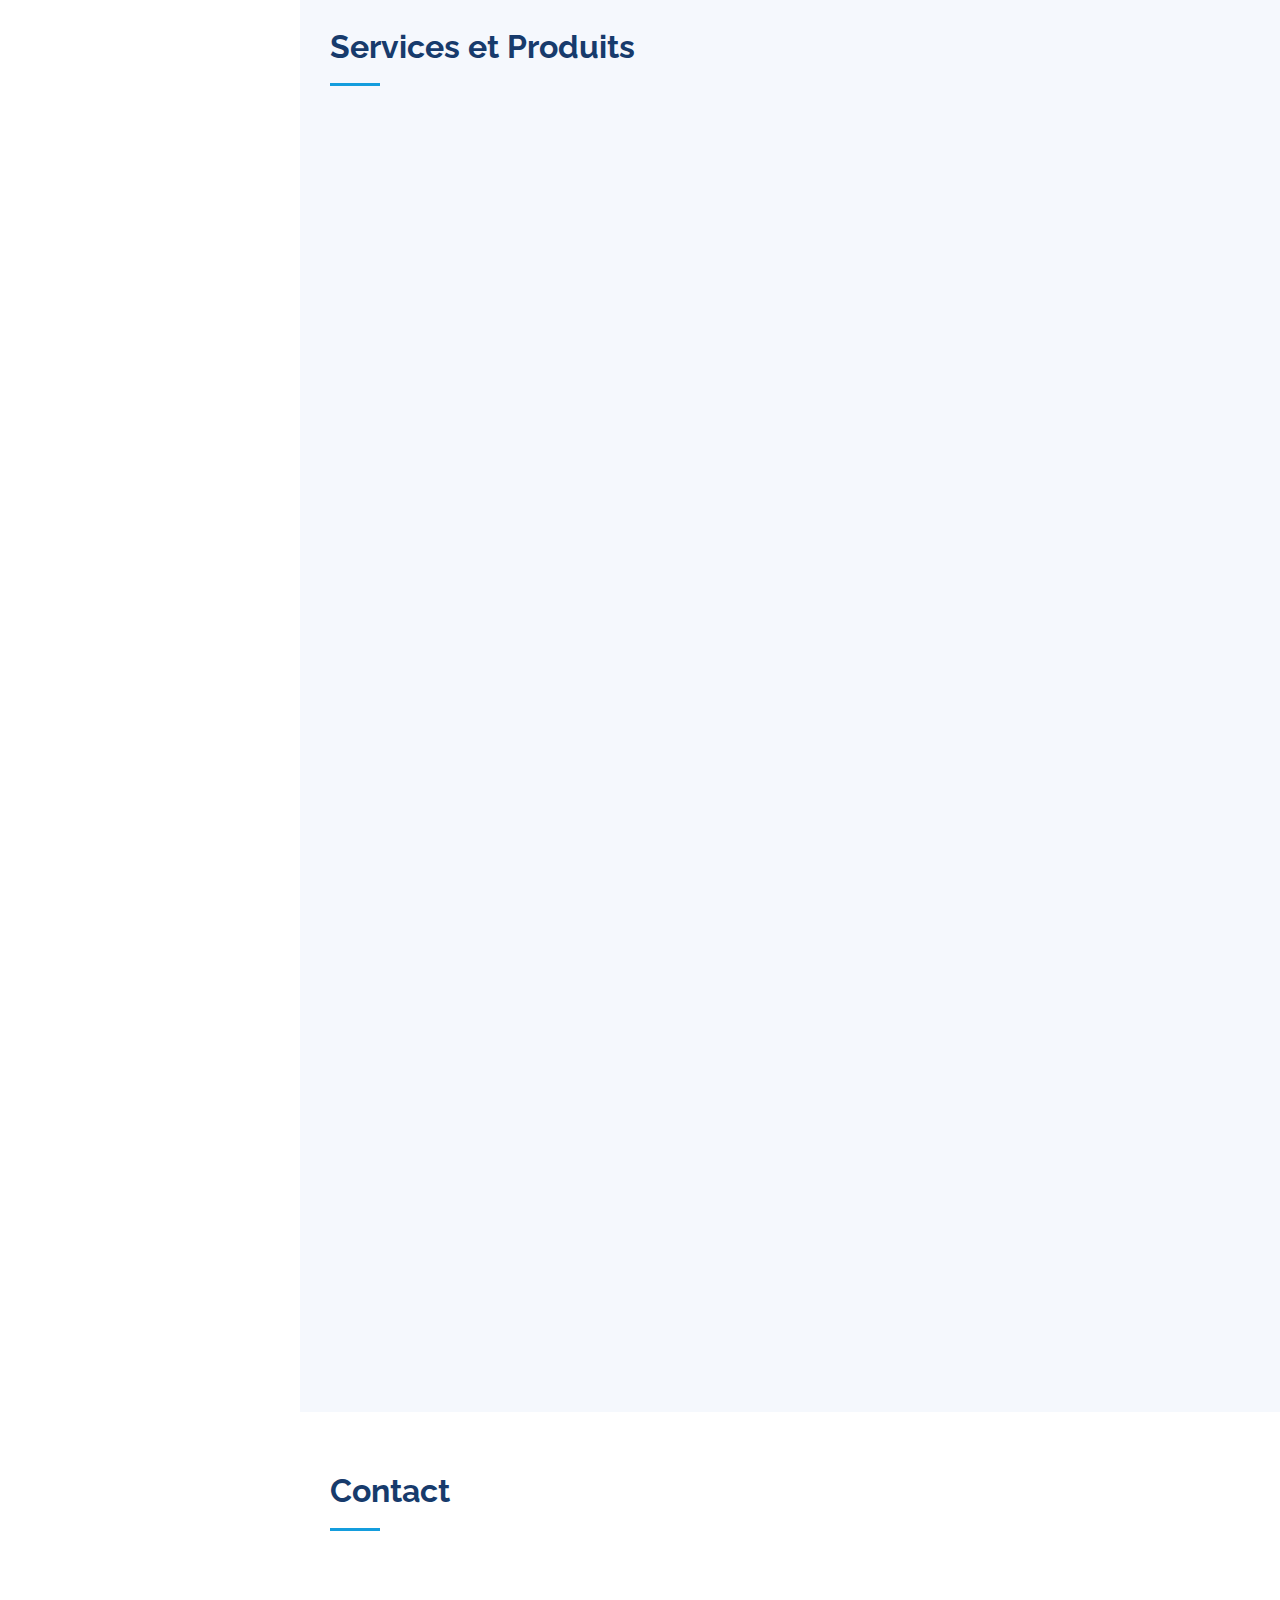
==== commit 78a8d346: "Update index.html" ====
--- a/index.html
+++ b/index.html
@@ -93,7 +93,7 @@
 
         <div class="row">
           <div class="col-lg-4" data-aos="fade-right">
-            <img src="assets/img/MAHAMA2.jpg" class="img-fluid" alt="">
+            <img src="assets/img/portfolio/ilboudo.jpg" class="img-fluid" alt="">
           </div>
           <div class="col-lg-8 pt-4 pt-lg-0 content" data-aos="fade-left">
             <h3>  web full stack  &amp;  Gestionnaire de contenu web &amp; redacteur web.</h3>
